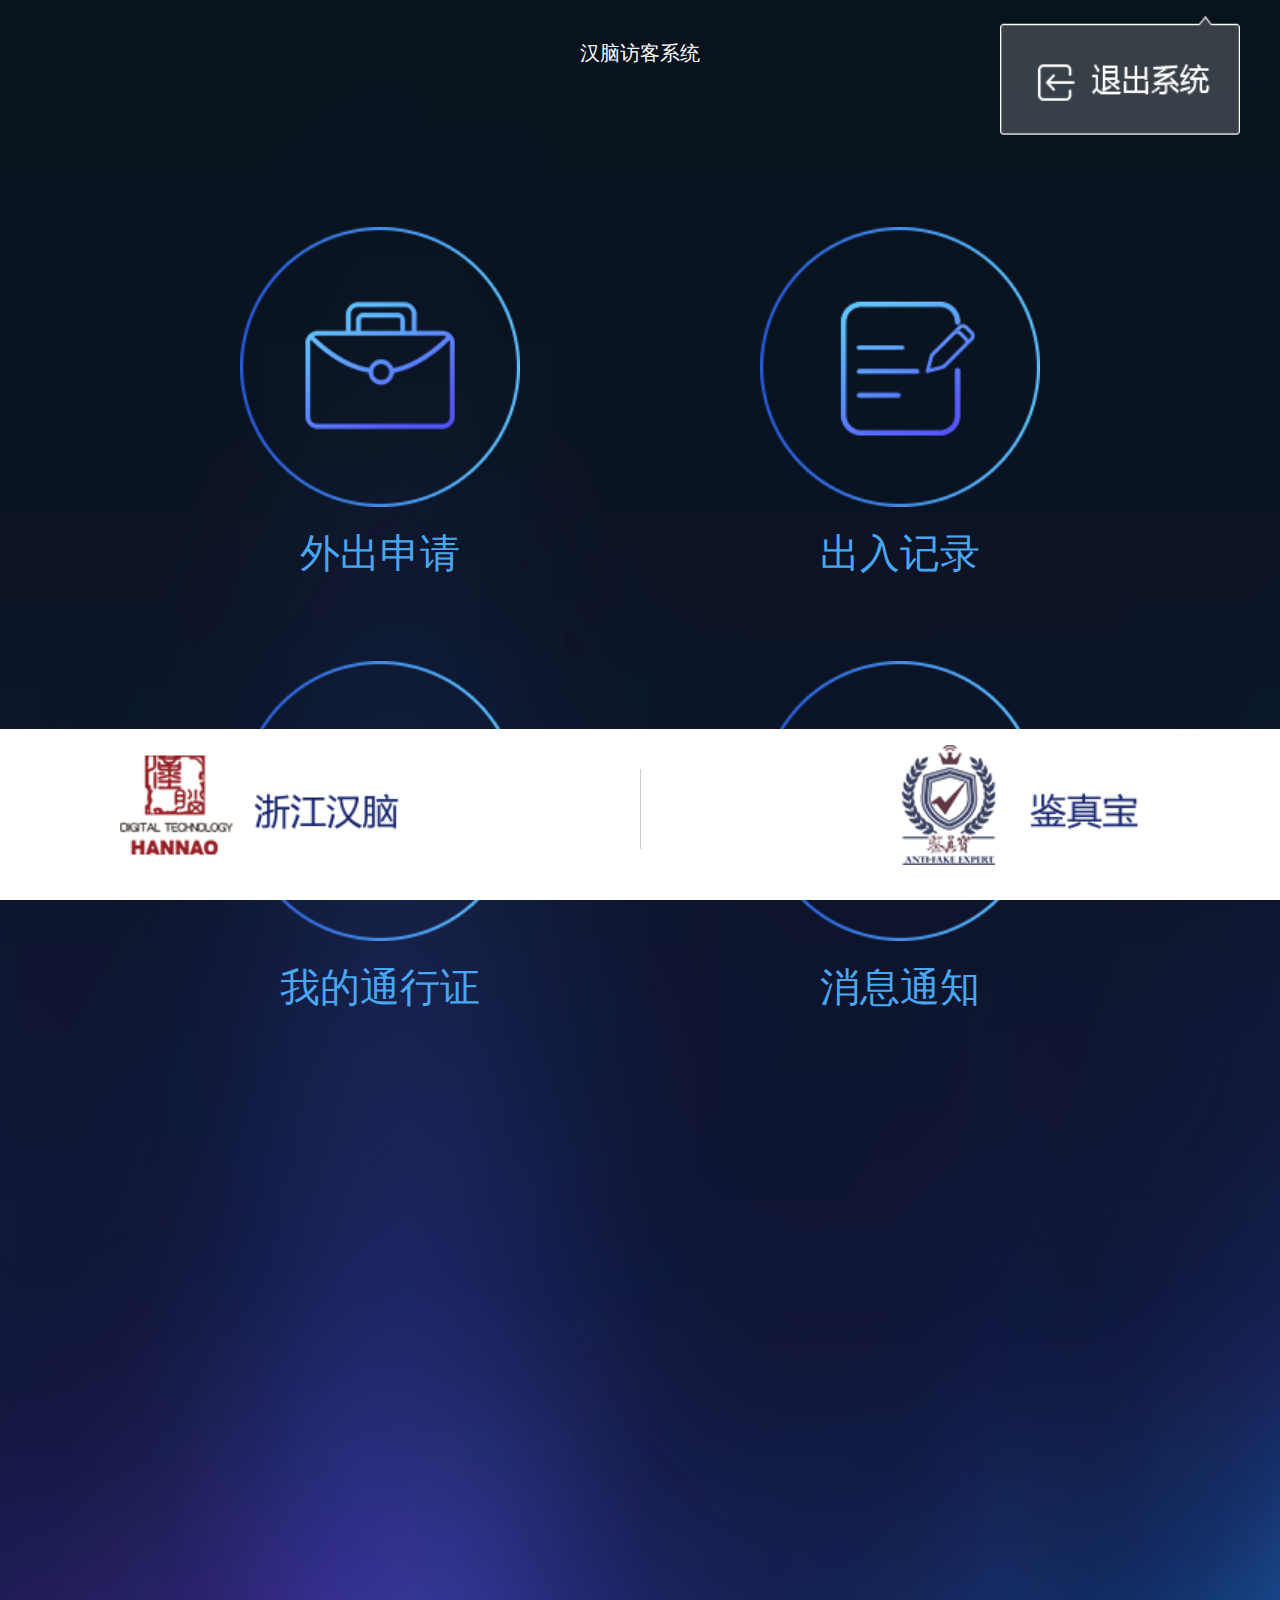
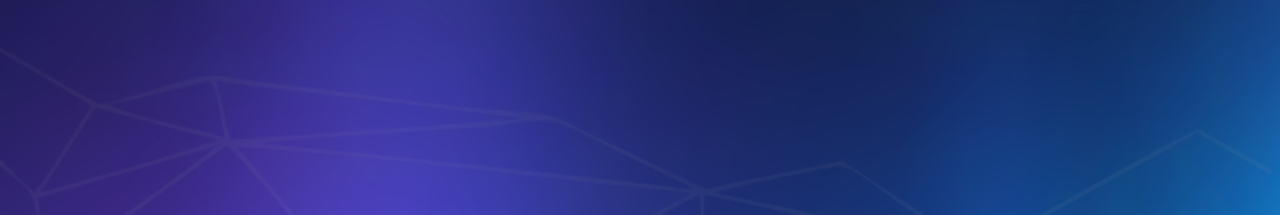
==== test/src/caller.html @ 2bc55c25 "车辆        5/7    14:34" ====
<!DOCTYPE html>
<html>
	<head>
		<meta charset="UTF-8">
		<meta http-equiv="X-UA-Compatible" content="IE=edge">
		<meta name="viewport" content="width=device-width,initial-scale=1,minimum-scale=1,maximum-scale=1,user-scalable=no" />
		<title>访客</title>
		<link rel="stylesheet" type="text/css" href="../css/index.css"/>
		<link rel="stylesheet" type="text/css" href="../font/iconfont.css"/>
	</head>
	<body>
		<div class="all_bigbox">
			<p>汉脑访客系统
				<img src="../images/退出系统.png" alt="" style="height: 1.5rem;width: 3rem;position: absolute;right: 0.5rem;top: -0.3rem"/>
			</p>
			<img src="../images/退出系统.png" class="tc_img" style="display: none;"/>
			<div class="first_box">
				<div class="first_left">
					<img src="../images/外出申请.png" alt="" />
					<p>外出申请</p>
				</div>
				<div class="first_right">
					<img src="../images/出入记录.png" alt="" />
					<p>出入记录</p>
				</div>
			</div>
			<div class="first_box" style="padding-bottom: 10rem;">
				<div class="first_left">
					<img src="../images/我的通行证.png" alt="" />
					<p>我的通行证</p>
				</div>
				<div class="first_right">
					<img src="../images/消息通知.png" alt="" />
					<p>消息通知</p>
				</div>
			</div>
			<div class="bottom_box public_bottom_style">
				<div class="register_buttom">
					<a href=""><img src="../images/浙江汉脑.png"/></a>
					<span></span>
					<a href=""><img src="../images/鉴真宝.png"/></a>
				</div>
			</div>
		</div>
		<script src="../js/demo.js"></script>
		<script src="../js/jquery-3.2.0.slim.min.js"></script>
		<script src="../js/index.js"></script>
	</body>
</html>
---- test/css/index.css ----
html, body { margin: 0; padding: 0; font-family: Helvetica; }

a { text-decoration: none; }

@font-face { font-family: 'iconfont'; src: url("iconfont.eot"); src: url("iconfont.eot?#iefix") format("embedded-opentype"), url("iconfont.woff") format("woff"), url("iconfont.ttf") format("truetype"), url("iconfont.svg#iconfont") format("svg"); }
.iconfont { font-family: "iconfont" !important; font-size: 16px; font-style: normal; -webkit-font-smoothing: antialiased; -webkit-text-stroke-width: 0.2px; -moz-osx-font-smoothing: grayscale; }

.bigbox { background: url(../images/bg.png) no-repeat; background-size: cover; min-height: 100%; padding-top: 1rem; }
.bigbox p, .bigbox span { font-size: 0.9rem; display: -webkit-flex; /* Safari */ display: flex; justify-content: center; color: white; }
.bigbox .logo_box { display: -webkit-flex; /* Safari */ display: flex; justify-content: center; }
.bigbox .register_logo { height: 6rem; width: 7rem; }
.bigbox .register_input { border-bottom: 2px solid #CCCCCC; margin-top: 0.5rem; width: 13rem; margin-left: auto; margin-right: auto; }
.bigbox .register_input i { font-size: 1.1rem; color: white; }
.bigbox .register_input input { border: 0; background-color: transparent; border-color: transparent; -webkit-appearance: none; outline: none; color: white; height: 2.5rem; width: 10rem; font-size: 0.7rem; margin-left: 1rem; }
.bigbox .btn { display: -webkit-flex; /* Safari */ display: flex; justify-content: center; margin-top: 1.5rem; }
.bigbox .btn button { color: white; font-size: 1rem; width: 13rem; height: 2.2rem; background-color: #01A3E3; border-radius: 5px; border: 0; outline: none; }
.bigbox .span_box { margin-left: auto; margin-right: auto; width: 13rem; margin-top: 0.5rem; padding-bottom: 5rem; justify-content: space-between; display: -webkit-flex; /* Safari */ display: flex; }
.bigbox .span_box span { color: white; font-size: 0.7rem; }

.all_bigbox { padding-top: 0.5rem; background: url(../images/bg.png) no-repeat; background-size: cover; min-height: 100%; }
.all_bigbox p { color: white; font-size: 20px; }
.all_bigbox i { font-size: 22px; }

p { font-size: 0.9rem; display: -webkit-flex; /* Safari */ display: flex; justify-content: center; color: #FFFFFF; margin-top: 0; }

.zc_logo_box { display: -webkit-flex; /* Safari */ display: flex; justify-content: center; }

.zc_logo { height: 7rem; width: 7rem; }

.zc_input { border-bottom: 2px solid #CCCCCC; margin-top: 1rem; width: 13rem; margin-left: auto; margin-right: auto; }
.zc_input i { font-size: 1.1rem; color: white; }
.zc_input input { border: 0; background-color: transparent; border-color: transparent; -webkit-appearance: none; outline: none; color: white; height: 2.5rem; width: 64%; font-size: 0.7rem; margin-left: 1rem; }
.zc_input button { height: 1.5rem; width: 30%; font-size: 0.6rem; background-color: #464B69; border-radius: 4px; color: #FFFFFF; border: 0; padding: 0; }

.zc_btn_box { display: -webkit-flex; /* Safari */ display: flex; justify-content: center; margin-top: 1.5rem; padding-bottom: 2.5rem; }
.zc_btn_box button { color: white; font-size: 1rem; width: 13rem; height: 2.2rem; background-color: #01A3E3; border-radius: 5px; border: 0; outline: none; }

p { font-size: 0.9rem; display: -webkit-flex; /* Safari */ display: flex; justify-content: center; color: #FFFFFF; margin-top: 0; }

.find_logo_box { display: -webkit-flex; /* Safari */ display: flex; justify-content: center; }

.find_logo { height: 7rem; width: 7rem; }

.find_input { border-bottom: 2px solid #CCCCCC; margin-top: 0.5rem; width: 13rem; margin-left: auto; margin-right: auto; }
.find_input i { font-size: 1.1rem; color: white; }
.find_input input { border: 0; background-color: transparent; border-color: transparent; -webkit-appearance: none; outline: none; color: white; height: 2.5rem; width: 7.5rem; font-size: 0.7rem; margin-left: 1rem; }
.find_input button { height: 1.5rem; width: 4.5rem; font-size: 0.6rem; background-color: #464B69; border-radius: 4px; color: #FFFFFF; border: 0; }

.find_btn_box { display: -webkit-flex; /* Safari */ display: flex; justify-content: center; margin-top: 2rem; padding-bottom: 3rem; }
.find_btn_box button { color: white; font-size: 1rem; width: 13rem; height: 2.2rem; background-color: #01A3E3; border-radius: 5px; border: 0; outline: none; font-size: 0.8rem; }

.tc_img { height: 1.5rem; position: absolute; top: 37px; right: 20px; }

p { font-size: 0.9rem; display: -webkit-flex; /* Safari */ display: flex; justify-content: center; color: #FFFFFF; margin-top: 0; margin-bottom: 2rem; position: relative; }
p i { font-size: 1rem; color: #CCCCCC; position: absolute; right: 2.5rem; font-size: 22px; top: 0; }
p .yh_name { color: white; position: absolute; right: 1rem; font-size: 15px; top: 0; }

.first_box { display: -webkit-flex; /* Safari */ display: flex; justify-content: space-between; margin-left: 3rem; margin-right: 3rem; margin-top: 1rem; }
.first_box img { height: 3.5rem; }
.first_box p { margin: 0; font-size: 0.5rem; color: #49A6F0; }

.record_p, p { font-size: 0.9rem; display: -webkit-flex; /* Safari */ display: flex; justify-content: center; color: #FFFFFF; margin-top: 0; }
.record_p a, p a { padding-top: 0.2rem; }
.record_p .one, p .one { font-size: 1rem; color: #CCCCCC; position: absolute; right: 0.5rem; }
.record_p .two, p .two { font-size: 1rem; color: #CCCCCC; position: absolute; left: 0.5rem; }

.record_top { height: 1rem; background-color: #60646D; border-top: 1px solid #F1F1F1; border-bottom: 1px solid #F1F1F1; width: 100%; }
.record_top p { display: -webkit-flex; /* Safari */ display: flex; justify-content: flex-start; padding-left: 1rem; color: #F1F1F1; font-size: 0.7rem; margin-bottom: 0; }

.record_bottom_box.bottom_box { background-color: white; position: fixed; bottom: 0; z-index: 99; }
.record_bottom_box.bottom_box .register_buttom { width: 16rem; display: -webkit-flex; /* Safari */ display: flex; justify-content: space-between; }
.record_bottom_box.bottom_box .register_buttom img { height: 2rem; margin-bottom: 0.3rem; margin-top: 0.3rem; }
.record_bottom_box.bottom_box .register_buttom span { border-left: 1px solid #CCCCCC; height: 1rem; margin-top: 0.8rem; }
.record_bottom_box.bottom_box .register_buttom a:first-child { margin-left: 1rem; }
.record_bottom_box.bottom_box .register_buttom a:last-child { margin-right: 1rem; }

.permit_box_one, .permit_box_two { background-color: #575C60; color: #F1F1F1; padding-top: 0.3rem; padding-bottom: 0.1rem; }
.permit_box_one .permit_boxone, .permit_box_two .permit_boxone { display: -webkit-flex; /* Safari */ display: flex; justify-content: flex-start; }
.permit_box_one .permit_boxone div, .permit_box_two .permit_boxone div { margin-left: 1rem; }
.permit_box_one .permit_boxone p, .permit_box_two .permit_boxone p { margin: 0; display: -webkit-flex; /* Safari */ display: flex; justify-content: flex-start; }
.permit_box_one img, .permit_box_two img { height: 1.5rem; }
.permit_box_one p, .permit_box_two p { font-size: 0.7rem; }
.permit_box_one table, .permit_box_two table { display: -webkit-flex; /* Safari */ display: flex; justify-content: center; font-size: 0.6rem; }
.permit_box_one .permit_center_td, .permit_box_two .permit_center_td { padding-left: 1rem; padding-right: 1rem; }

.permit_box_two { padding-bottom: 0; margin-top: 0.3rem; }
.permit_box_two span { width: 7.5rem; }
.permit_box_two .permit_box_double { background: url(../images/permit.png) no-repeat 100% 100%; background-size: 23%; padding-bottom: 0.5rem; }
.permit_box_two .permit_box_double .font_size { font-size: 0.8rem; }
.permit_box_two .permit_box_double p { margin-bottom: 0; }
.permit_box_two .permit_center { display: -webkit-flex; /* Safari */ display: flex; justify-content: center; }
.permit_box_two .permit_center p { margin-bottom: 0; }

.permit_deta { display: -webkit-flex; /* Safari */ display: flex; justify-content: center; margin-top: 0.2rem; }
.permit_deta p { font-size: 0.7rem; }

.permit_rwmimg { display: -webkit-flex; /* Safari */ display: flex; justify-content: center; margin-top: 3rem; }
.permit_rwmimg .permit_rwmimg_box { width: 80%; background-color: #F8F6F7; border-radius: 5px; padding: 0.2rem; }
.permit_rwmimg .permit_rwmimg_box .permit_rwmimg_box_img1 { width: 100%; height: 4rem; }
.permit_rwmimg .permit_rwmimg_box .permit_rwmimg_box_img2 { width: 50%; height: 6rem; }
.permit_rwmimg .permit_rwmimg_box .ewm_box { display: -webkit-flex; /* Safari */ display: flex; justify-content: center; }
.permit_rwmimg .permit_rwmimg_box p { color: #444444; margin-top: 0.1rem; font-size: 0.7rem; }

.permit_bottom_a { color: #F1F1F1; display: -webkit-flex; /* Safari */ display: flex; justify-content: center; margin-top: 0.2rem; padding-bottom: 3rem; }

.caller_details_top { color: #F1F1F1; display: -webkit-flex; /* Safari */ display: flex; align-items: center; padding-left: 0.9rem; margin-top: 0.5rem; }
.caller_details_top img { height: 1.3rem; }
.caller_details_top span { margin-left: 1rem; }

.selectStyle { border: 1px solid #F1F1F1; border-radius: 3px; overflow: hidden; width: 3rem; position: relative; margin-top: 0.2rem; }
.selectStyle i { position: absolute; top: 3px; right: 5px; }
.selectStyle .select { background-color: rgba(255, 255, 255, 0.3); margin: 0; line-height: 20px; height: 1.2rem; padding: 0 0 0 0.5rem; }
.selectStyle .select option { color: #222; }
.selectStyle .select option:hover { color: #fff; }
.selectStyle .select option:checked { background: #535353; color: #fff; }

/* .caller_details_content{ margin-left: 1.5rem; border-left: 1px solid #565C71; padding-left: 0.7rem; margin-right: 0.3rem; td{ @include register_flex; align-items: center; color: #F1F1F1; input{ margin-bottom: 0; background-color: rgba(255,255,255,0.3); border: 1px solid #F1F1F1; height: 1.3rem; margin-top: 0.2rem; } span{ width: 3rem; font-size: 0.7rem;
 } } table{ border-bottom: 2px solid #565C71; } 
} */
.caller_details_content { padding-left: 1rem; padding-right: 1rem; }
.caller_details_content td { display: -webkit-flex; /* Safari */ display: flex; justify-content: center; align-items: center; color: #F1F1F1; margin-top: 0.5rem; }
.caller_details_content td input { margin-bottom: 0; background-color: rgba(255, 255, 255, 0.3); border: 1px solid #F1F1F1; height: 1.3rem; margin-top: 0.2rem; }
.caller_details_content td span { width: 3rem; font-size: 0.7rem; }

.caller_details_btn { width: 100%; color: #F1F1F1; background-color: #01A3E3; font-size: 0.8rem; height: 2.5rem; margin: 7.5rem 0 2rem 0; border: 0; }

#demo3, #demo4 { background-color: rgba(255, 255, 255, 0); padding: 0; border: 0; }

.all_bigbox { padding-top: 0.5rem; }
.all_bigbox .locale_register_btn { margin: 0.8rem 0; }
.all_bigbox select { background-color: rgba(255, 255, 255, 0.3); margin: 0; line-height: 13px; height: 1.3rem; }
.all_bigbox #selectStyle { border: 1px solid #F1F1F1; border-radius: 3px; overflow: hidden; width: 11rem; position: relative; margin-top: 0.2rem; }
.all_bigbox #selectStyle i { position: absolute; top: 3px; right: 5px; }
.all_bigbox #selectStyle #select option { color: #222; }
.all_bigbox #selectStyle #select option:hover { color: #fff; }
.all_bigbox #selectStyle #select option:checked { background: #535353; color: #fff; }

@media screen and (device-width: 320px) { .caller_details_btn { height: 1.8rem; }
  .locale_register_box { padding-top: 0.5rem; }
  .locale_register_box .locale_register_btn { margin: 0.8rem 0; }
  .locale_register_box select { background-color: rgba(255, 255, 255, 0.3); margin: 0; line-height: 13px; height: 1.6rem; }
  .locale_register_box #selectStyle { border: 1px solid #F1F1F1; border-radius: 3px; overflow: hidden; width: 11rem; position: relative; margin-top: 0.2rem; }
  .locale_register_box #selectStyle i { position: absolute; top: 7px; right: 5px; }
  .locale_register_box #selectStyle #select option { color: #222; }
  .locale_register_box #selectStyle #select option:hover { color: #fff; }
  .locale_register_box #selectStyle #select option:checked { background: #535353; color: #fff; }
  .locale_register_box #demo1 { margin-left: 2.4rem; }
  .locale_register_box #demo2 { margin-left: 0; } }
@media screen and (device-width: 375px) { .locale_register_box { padding-top: 0.5rem; }
  .locale_register_box .locale_register_btn { margin: 0.8rem 0; }
  .locale_register_box select { background-color: rgba(255, 255, 255, 0.3); margin: 0; line-height: 13px; height: 1.6rem; }
  .locale_register_box #selectStyle { border: 1px solid #F1F1F1; border-radius: 3px; overflow: hidden; width: 11rem; position: relative; margin-top: 0.2rem; }
  .locale_register_box #selectStyle i { position: absolute; top: 3px; right: 5px; }
  .locale_register_box #selectStyle #select option { color: #222; }
  .locale_register_box #selectStyle #select option:hover { color: #fff; }
  .locale_register_box #selectStyle #select option:checked { background: #535353; color: #fff; }
  .locale_register_box #demo1 { margin-left: 2.4rem; }
  .locale_register_box #demo2 { margin-left: 0.5rem; } }
@media only screen and (min-device-width: 375px) and (-webkit-min-device-pixel-ratio: 3) { #demo2 { margin-left: 0.5rem; } }
.bottom_box { background-color: white; }
.bottom_box .register_buttom { width: 13rem; display: -webkit-flex; /* Safari */ display: flex; justify-content: space-between; margin-left: auto; margin-right: auto; }
.bottom_box .register_buttom img { height: 1.5rem; margin-bottom: 0.2rem; margin-top: 0.2rem; }
.bottom_box .register_buttom span { border-left: 1px solid #CCCCCC; height: 1rem; margin-top: 0.5rem; }

#public_yzsj, #public_yzmm { margin: 0; font-size: 0.7rem; color: red; }

#cp_public_input { width: 7.5rem; margin-left: 0.5rem; }

#cp_public_span { width: 2.4rem; }

::-webkit-input-placeholder { /* WebKit browsers */ color: FFFFF0; }

:-moz-placeholder { /* Mozilla Firefox 4 to 18 */ color: FFFFF0; }

::-moz-placeholder { /* Mozilla Firefox 19+ */ color: FFFFF0; }

:-ms-input-placeholder { /* Internet Explorer 10+ */ color: FFFFF0; }

.public_bottom_style { position: fixed; bottom: 0; width: 100%; }

/*# sourceMappingURL=index.css.map */
---- test/font/iconfont.css ----
@font-face {font-family: "iconfont";
  src: url('iconfont.eot?t=1493188158875'); /* IE9*/
  src: url('iconfont.eot?t=1493188158875#iefix') format('embedded-opentype'), /* IE6-IE8 */
  url('iconfont.woff?t=1493188158875') format('woff'), /* chrome, firefox */
  url('iconfont.ttf?t=1493188158875') format('truetype'), /* chrome, firefox, opera, Safari, Android, iOS 4.2+*/
  url('iconfont.svg?t=1493188158875#iconfont') format('svg'); /* iOS 4.1- */
}

.iconfont {
  font-family:"iconfont" !important;
  font-size:16px;
  font-style:normal;
  -webkit-font-smoothing: antialiased;
  -moz-osx-font-smoothing: grayscale;
}

.icon-ren:before { content: "\e608"; }

.icon-fanhui:before { content: "\e61d"; }

.icon-lock-fill:before { content: "\e615"; }

.icon-zhankaixian:before { content: "\e627"; }

.icon-renshuicon:before { content: "\e601"; }

.icon-ren2:before { content: "\e616"; }

.icon-stealth:before { content: "\e72c"; }
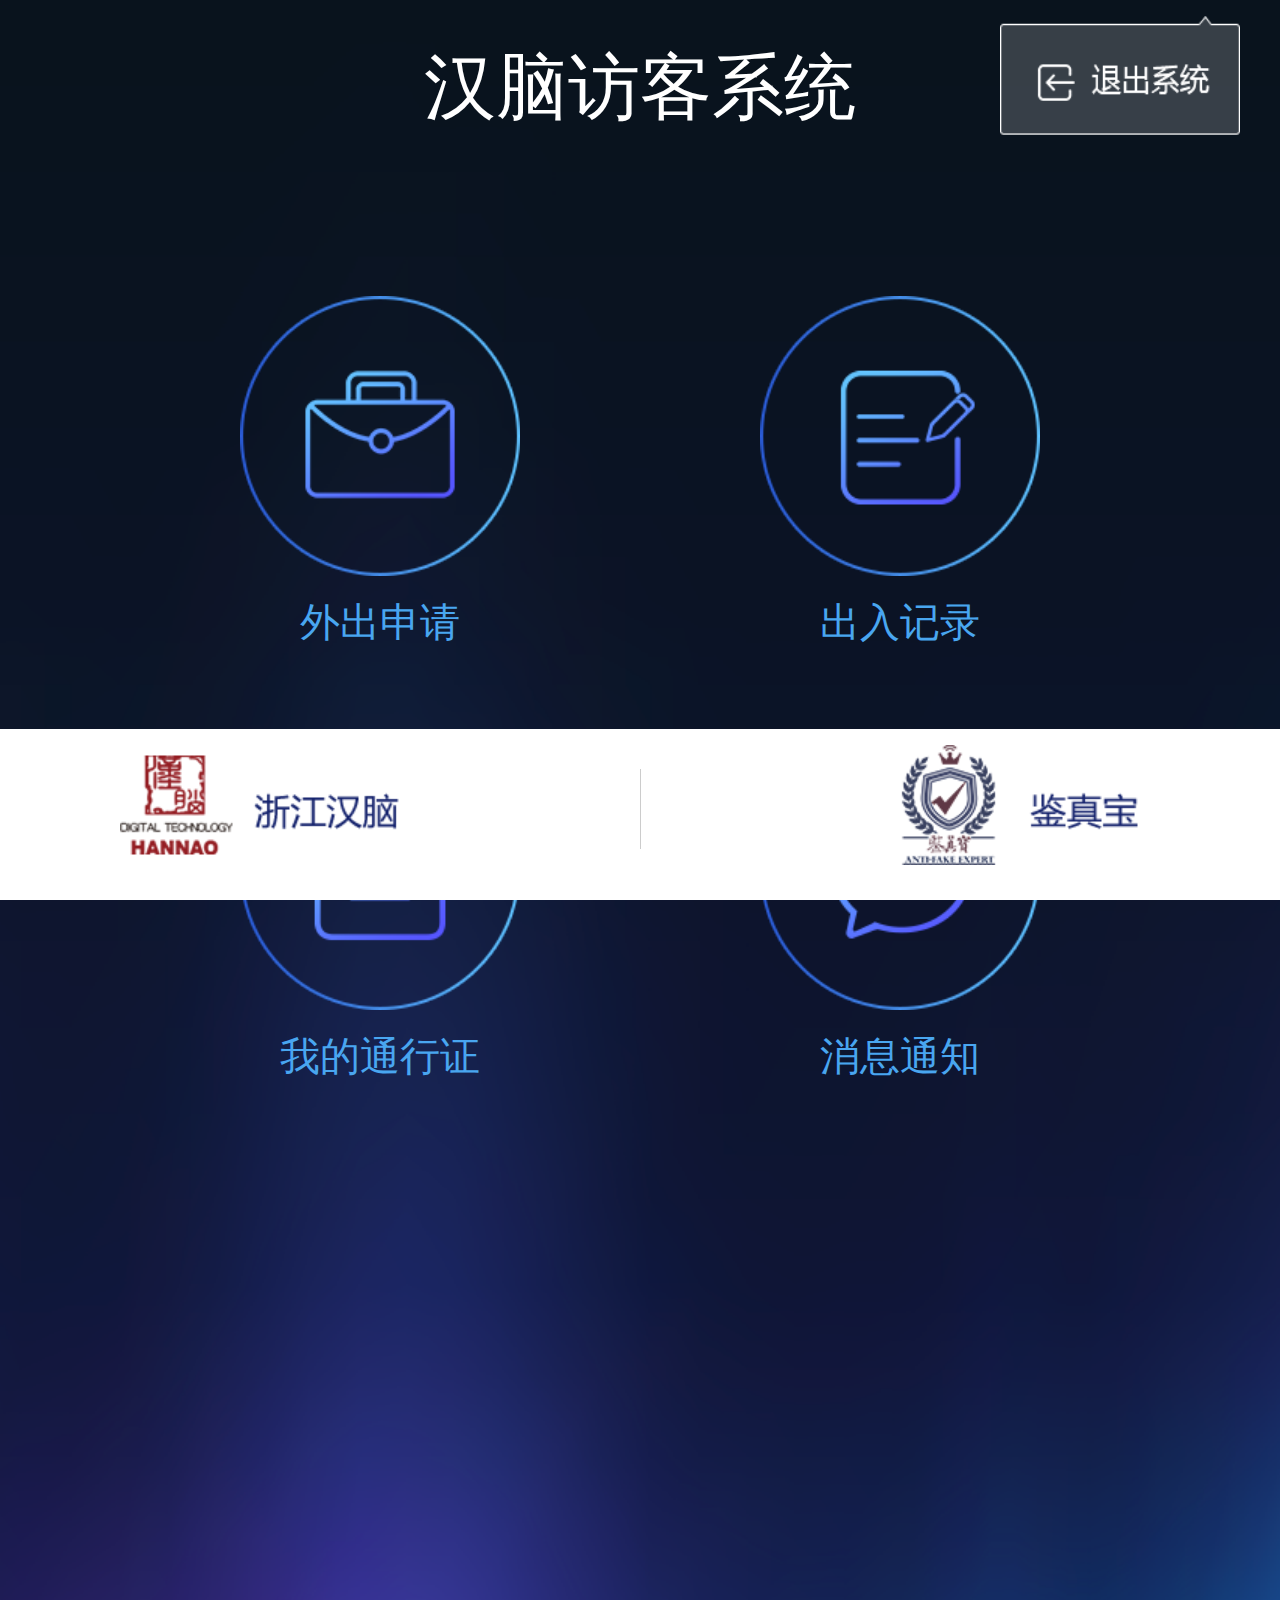
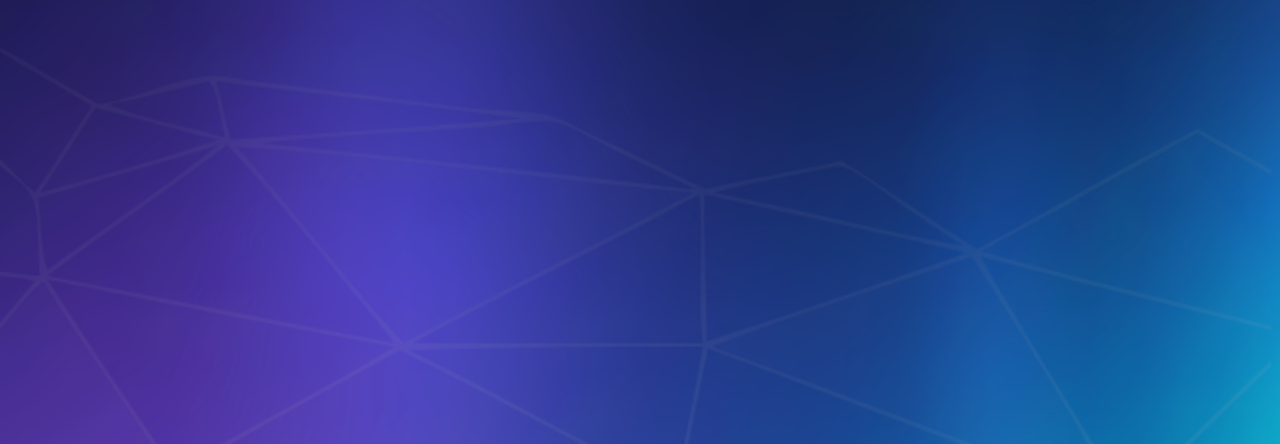
==== commit ea75d7df: "不知道" ====
--- a/test/src/caller.html
+++ b/test/src/caller.html
@@ -24,7 +24,7 @@
 					<p>出入记录</p>
 				</div>
 			</div>
-			<div class="first_box" style="padding-bottom: 10rem;">
+			<div class="first_box" style="padding-bottom: 12rem;">
 				<div class="first_left">
 					<img src="../images/我的通行证.png" alt="" />
 					<p>我的通行证</p>
--- a/test/css/index.css
+++ b/test/css/index.css
@@ -18,7 +18,7 @@
 .bigbox .span_box span { color: white; font-size: 0.7rem; }
 
 .all_bigbox { padding-top: 0.5rem; background: url(../images/bg.png) no-repeat; background-size: cover; min-height: 100%; }
-.all_bigbox p { color: white; font-size: 20px; }
+.all_bigbox p { color: white; font-size: 0.9rem; }
 .all_bigbox i { font-size: 22px; }
 
 p { font-size: 0.9rem; display: -webkit-flex; /* Safari */ display: flex; justify-content: center; color: #FFFFFF; margin-top: 0; }
@@ -86,15 +86,16 @@
 .permit_box_two { padding-bottom: 0; margin-top: 0.3rem; }
 .permit_box_two span { width: 7.5rem; }
 .permit_box_two .permit_box_double { background: url(../images/permit.png) no-repeat 100% 100%; background-size: 23%; padding-bottom: 0.5rem; }
-.permit_box_two .permit_box_double .font_size { font-size: 0.8rem; }
+.permit_box_two .permit_box_double .font_size { font-size: 0.8rem; margin-bottom: 0.1rem; }
 .permit_box_two .permit_box_double p { margin-bottom: 0; }
+.permit_box_two .permit_box_double .mar_bottom { margin-bottom: 0.5rem; }
 .permit_box_two .permit_center { display: -webkit-flex; /* Safari */ display: flex; justify-content: center; }
 .permit_box_two .permit_center p { margin-bottom: 0; }
 
 .permit_deta { display: -webkit-flex; /* Safari */ display: flex; justify-content: center; margin-top: 0.2rem; }
 .permit_deta p { font-size: 0.7rem; }
 
-.permit_rwmimg { display: -webkit-flex; /* Safari */ display: flex; justify-content: center; margin-top: 3rem; }
+.permit_rwmimg { display: -webkit-flex; /* Safari */ display: flex; justify-content: center; margin-top: 2.5rem; }
 .permit_rwmimg .permit_rwmimg_box { width: 80%; background-color: #F8F6F7; border-radius: 5px; padding: 0.2rem; }
 .permit_rwmimg .permit_rwmimg_box .permit_rwmimg_box_img1 { width: 100%; height: 4rem; }
 .permit_rwmimg .permit_rwmimg_box .permit_rwmimg_box_img2 { width: 50%; height: 6rem; }
@@ -135,7 +136,8 @@
 .all_bigbox #selectStyle #select option:hover { color: #fff; }
 .all_bigbox #selectStyle #select option:checked { background: #535353; color: #fff; }
 
-@media screen and (device-width: 320px) { .caller_details_btn { height: 1.8rem; }
+@media screen and (device-width: 320px) { .permit_rwmimg { margin-top: 1rem; }
+  .caller_details_btn { height: 1.8rem; }
   .locale_register_box { padding-top: 0.5rem; }
   .locale_register_box .locale_register_btn { margin: 0.8rem 0; }
   .locale_register_box select { background-color: rgba(255, 255, 255, 0.3); margin: 0; line-height: 13px; height: 1.6rem; }
@@ -164,7 +166,7 @@
 
 #public_yzsj, #public_yzmm { margin: 0; font-size: 0.7rem; color: red; }
 
-#cp_public_input { width: 7.5rem; margin-left: 0.5rem; }
+#cp_public_input { width: 8.5rem; margin-left: 0.5rem; }
 
 #cp_public_span { width: 2.4rem; }
 
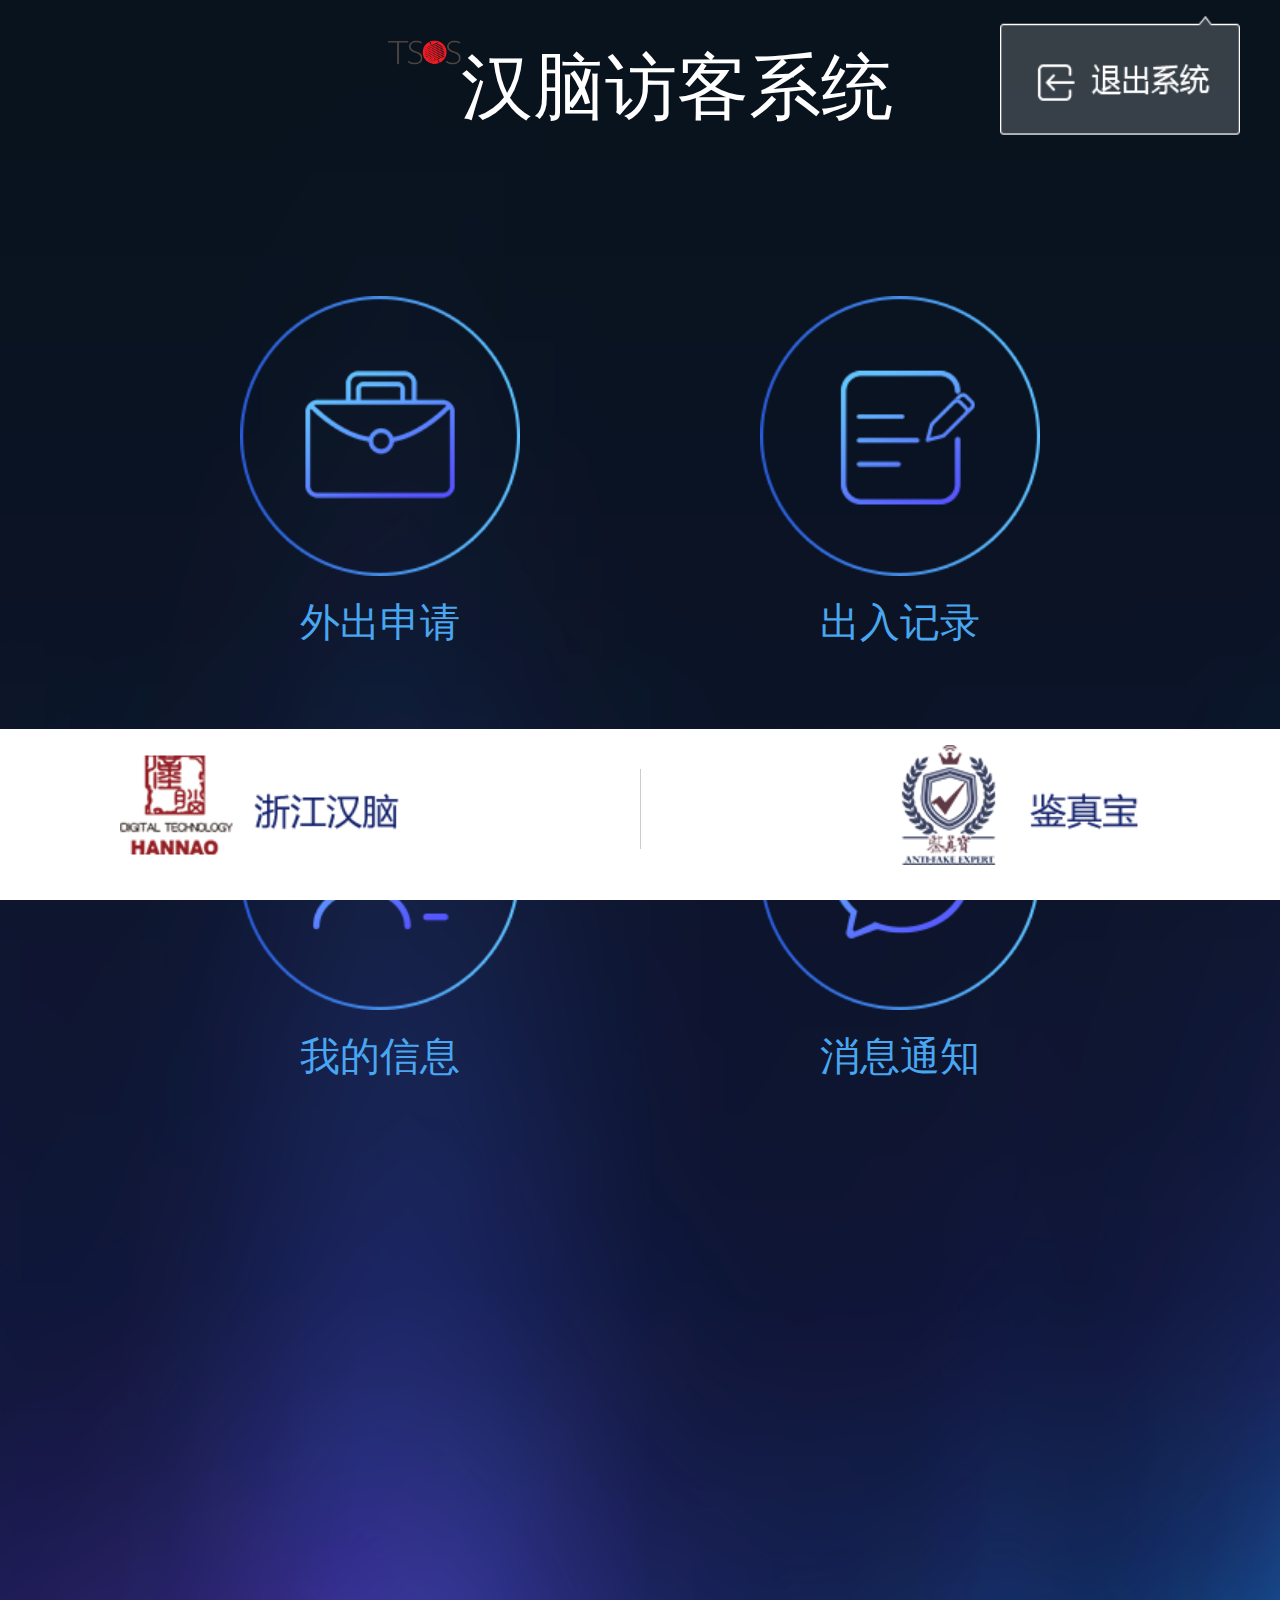
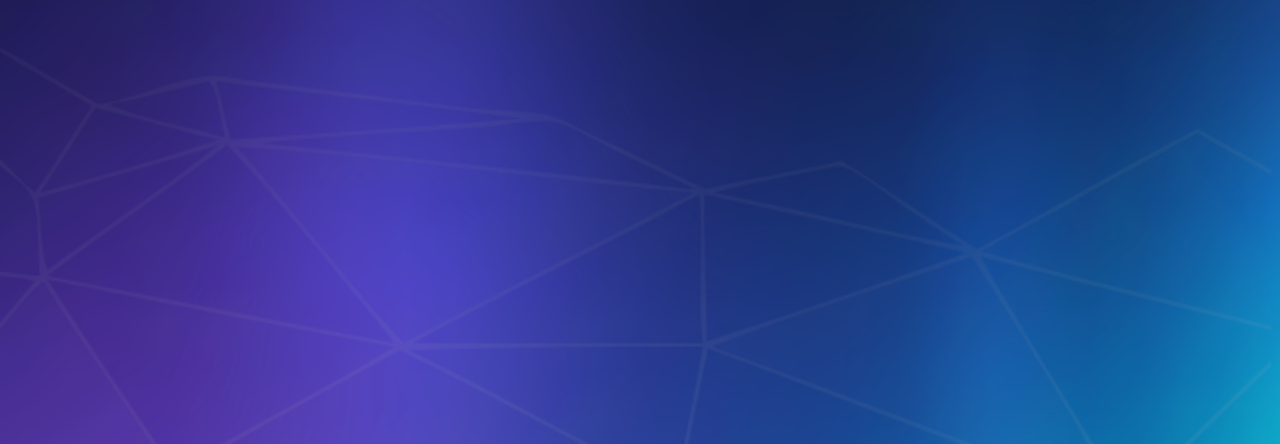
==== commit f12b64a2: "为了加龙士达logo改的版本  其他的不知道了" ====
--- a/test/src/caller.html
+++ b/test/src/caller.html
@@ -7,13 +7,26 @@
 		<title>访客</title>
 		<link rel="stylesheet" type="text/css" href="../css/index.css"/>
 		<link rel="stylesheet" type="text/css" href="../font/iconfont.css"/>
+		<style type="text/css">
+			.mark_right{
+				position: absolute;right: 0;
+				height: 1rem;
+				width: 1rem;
+				background: url(../images/未读信息.png)no-repeat;
+				background-size: 100%;
+				color: white;
+				text-align: center;
+				line-height: 1rem;
+				font-size: 0.7rem;
+			}
+		</style>
 	</head>
 	<body>
 		<div class="all_bigbox">
-			<p>汉脑访客系统
+			<p><img src="../images/lsd.png" style="height: 25px;width: 73px;"/>
+				<span>汉脑访客系统</span>
 				<img src="../images/退出系统.png" alt="" style="height: 1.5rem;width: 3rem;position: absolute;right: 0.5rem;top: -0.3rem"/>
 			</p>
-			<img src="../images/退出系统.png" class="tc_img" style="display: none;"/>
 			<div class="first_box">
 				<div class="first_left">
 					<img src="../images/外出申请.png" alt="" />
@@ -26,10 +39,11 @@
 			</div>
 			<div class="first_box" style="padding-bottom: 12rem;">
 				<div class="first_left">
-					<img src="../images/我的通行证.png" alt="" />
-					<p>我的通行证</p>
+					<img src="../images/我的信息.png" alt="" />
+					<p>我的信息</p>
 				</div>
-				<div class="first_right">
+				<div class="first_right" style="position: relative;">
+					<div class="mark_right">99<span style="position: absolute;top: -5px;display: none;">+</span></div>
 					<img src="../images/消息通知.png" alt="" />
 					<p>消息通知</p>
 				</div>
--- a/test/css/index.css
+++ b/test/css/index.css
@@ -64,7 +64,7 @@
 .record_p .one, p .one { font-size: 1rem; color: #CCCCCC; position: absolute; right: 0.5rem; }
 .record_p .two, p .two { font-size: 1rem; color: #CCCCCC; position: absolute; left: 0.5rem; }
 
-.record_top { height: 1rem; background-color: #60646D; border-top: 1px solid #F1F1F1; border-bottom: 1px solid #F1F1F1; width: 100%; }
+.record_top { line-height: 1.5rem; height: 1.5rem; background-color: #60646D; border-top: 1px solid #F1F1F1; border-bottom: 1px solid #F1F1F1; width: 100%; }
 .record_top p { display: -webkit-flex; /* Safari */ display: flex; justify-content: flex-start; padding-left: 1rem; color: #F1F1F1; font-size: 0.7rem; margin-bottom: 0; }
 
 .record_bottom_box.bottom_box { background-color: white; position: fixed; bottom: 0; z-index: 99; }
@@ -96,7 +96,7 @@
 .permit_deta p { font-size: 0.7rem; }
 
 .permit_rwmimg { display: -webkit-flex; /* Safari */ display: flex; justify-content: center; margin-top: 2.5rem; }
-.permit_rwmimg .permit_rwmimg_box { width: 80%; background-color: #F8F6F7; border-radius: 5px; padding: 0.2rem; }
+.permit_rwmimg .permit_rwmimg_box { width: 80%; background-color: #FFFFFF; border-radius: 5px; padding: 0.2rem; }
 .permit_rwmimg .permit_rwmimg_box .permit_rwmimg_box_img1 { width: 100%; height: 4rem; }
 .permit_rwmimg .permit_rwmimg_box .permit_rwmimg_box_img2 { width: 50%; height: 6rem; }
 .permit_rwmimg .permit_rwmimg_box .ewm_box { display: -webkit-flex; /* Safari */ display: flex; justify-content: center; }
@@ -108,7 +108,7 @@
 .caller_details_top img { height: 1.3rem; }
 .caller_details_top span { margin-left: 1rem; }
 
-.selectStyle { border: 1px solid #F1F1F1; border-radius: 3px; overflow: hidden; width: 3rem; position: relative; margin-top: 0.2rem; }
+.selectStyle { border: 1px solid #F1F1F1; border-radius: 3px; position: relative; width: 100%; }
 .selectStyle i { position: absolute; top: 3px; right: 5px; }
 .selectStyle .select { background-color: rgba(255, 255, 255, 0.3); margin: 0; line-height: 20px; height: 1.2rem; padding: 0 0 0 0.5rem; }
 .selectStyle .select option { color: #222; }
@@ -123,7 +123,7 @@
 .caller_details_content td input { margin-bottom: 0; background-color: rgba(255, 255, 255, 0.3); border: 1px solid #F1F1F1; height: 1.3rem; margin-top: 0.2rem; }
 .caller_details_content td span { width: 3rem; font-size: 0.7rem; }
 
-.caller_details_btn { width: 100%; color: #F1F1F1; background-color: #01A3E3; font-size: 0.8rem; height: 2.5rem; margin: 7.5rem 0 2rem 0; border: 0; }
+.caller_details_btn { width: 100%; color: #F1F1F1; background-color: #01A3E3; font-size: 0.8rem; height: 2.5rem; margin: 2.5rem 0 2rem 0; border: 0; }
 
 #demo3, #demo4 { background-color: rgba(255, 255, 255, 0); padding: 0; border: 0; }
 
@@ -178,6 +178,8 @@
 
 :-ms-input-placeholder { /* Internet Explorer 10+ */ color: FFFFF0; }
 
+.texta { margin-bottom: 0; background-color: rgba(255, 255, 255, 0.3); border: 1px solid #F1F1F1; margin-top: 0.2rem; }
+
 .public_bottom_style { position: fixed; bottom: 0; width: 100%; }
 
 /*# sourceMappingURL=index.css.map */
